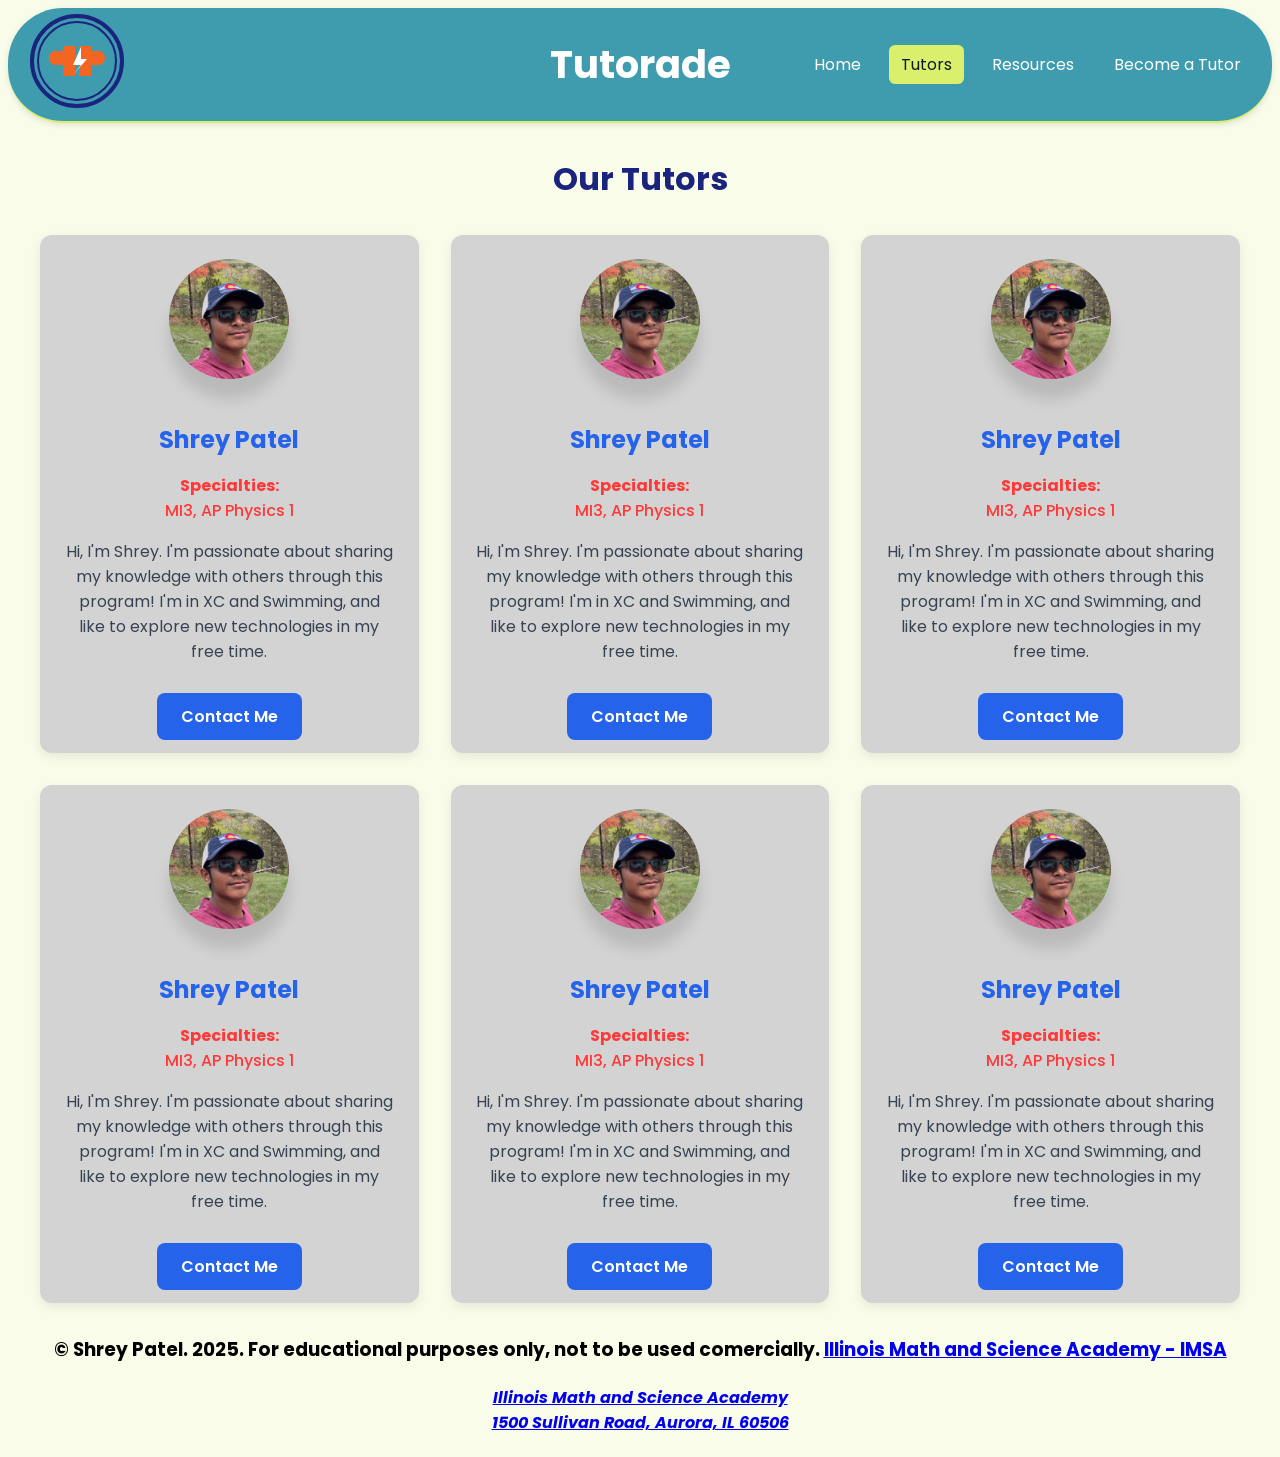
==== tutors.html @ 5a41d822 "Add files via upload" ====
<!-- 
 tutors.html
 Shrey Patel - 128185
 Date: 9/24/2025
 Tutors Page
  -->

<!DOCTYPE html>
<html lang="en">
  <head>
    <meta charset="UTF-8" />
    <meta name="viewport" content="width=device-width, initial-scale=1.0" />
    <title>Tutorade</title>

    <!-- Favicon -->
    <link rel="icon" href="favicon.png" />
    <!-- Image generated by Google Gemini AI with the prompt: "create a simple, iconic, wordless favicon for a tutoring service called Tutorade. -->

    <!-- Google Fonts - Poppins -->
    <link rel="preconnect" href="https://fonts.googleapis.com" />
    <link rel="preconnect" href="https://fonts.gstatic.com" crossorigin />
    <link
      href="https://fonts.googleapis.com/css2?family=Poppins:ital,wght@0,100;0,200;0,300;0,400;0,500;0,600;0,700;0,800;0,900;1,100;1,200;1,300;1,400;1,500;1,600;1,700;1,800;1,900&display=swap"
      rel="stylesheet"
    />

    <!-- Stylesheet -->
    <link rel="stylesheet" href="styles.css" />
  </head>
  <body>
    <!-- Header and Navbar -->
    <header class="header">
      <div class="header-container">
        <a href="index.html">
          <!-- Logo SVG generated by Google Gemini -->
          <svg
            width="100"
            height="100"
            viewBox="0 0 100 100"
            fill="none"
            xmlns="http://www.w3.org/2000/svg"
          >
            <circle cx="50" cy="50" r="45" stroke="#1A237E" stroke-width="4" />
            <circle cx="50" cy="50" r="39" stroke="#1A237E" stroke-width="2" />

            <path
              d="M28 40 C25 40 22 43 22 47 C22 51 25 54 28 54 L36 54 L36 65 L48 65 L48 35 L36 35 L36 40 Z"
              fill="#F26522"
            />
            <path
              d="M72 40 C75 40 78 43 78 47 C78 51 75 54 72 54 L64 54 L64 65 L52 65 L52 35 L64 35 L64 40 Z"
              fill="#F26522"
            />

            <path
              d="M54 36 L46 54 L54 54 L46 64 L60 48 L54 48 Z"
              fill="white"
            />
          </svg>
        </a>

        <div class="header-title"><h1>Tutorade</h1></div>
        <nav class="navbar">
          <ul>
            <li class=""><a href="index.html">Home</a></li>
            <li><a class="current" href="tutors.html">Tutors</a></li>
            <li><a href="resources.html">Resources</a></li>
            <li><a href="become-tutor.html">Become a Tutor</a></li>
          </ul>
        </nav>
      </div>
    </header>
    <!-- Main tutor cards section -->
    <main class="tutors-page">
      <!-- title -->
      <h1 class="tutors-title">Our Tutors</h1>
      <!-- grid layout for cards -->
      <section class="tutor-grid">
        <!-- individual tutor cards -->
        <div class="tutor-card">
          <!-- image -->
          <img src="demopic.jpeg" alt="Tutor Picture" />
          <h2>Shrey Patel</h2>
          <!-- subjects -->
          <p class="tutor-subjects">
            <strong>Specialties:</strong><br />
            MI3, AP Physics 1
          </p>
          <!-- info -->
          <p class="tutor-info">
            Hi, I'm Shrey. I'm passionate about sharing my knowledge with others
            through this program! I'm in XC and Swimming, and like to explore
            new technologies in my free time.
          </p>
          <!-- contact -->
          <a href="mailto:spatel7@imsa.edu" class="btn">Contact Me</a>
        </div>
        <!-- individual tutor cards -->
        <div class="tutor-card">
          <img src="demopic.jpeg" alt="Tutor Picture" />
          <h2>Shrey Patel</h2>
          <p class="tutor-subjects">
            <strong>Specialties:</strong><br />
            MI3, AP Physics 1
          </p>
          <p class="tutor-info">
            Hi, I'm Shrey. I'm passionate about sharing my knowledge with others
            through this program! I'm in XC and Swimming, and like to explore
            new technologies in my free time.
          </p>
          <a href="mailto:spatel7@imsa.edu" class="btn">Contact Me</a>
        </div>
        <div class="tutor-card">
          <img src="demopic.jpeg" alt="Tutor Picture" />
          <h2>Shrey Patel</h2>
          <p class="tutor-subjects">
            <strong>Specialties:</strong><br />
            MI3, AP Physics 1
          </p>
          <p class="tutor-info">
            Hi, I'm Shrey. I'm passionate about sharing my knowledge with others
            through this program! I'm in XC and Swimming, and like to explore
            new technologies in my free time.
          </p>
          <a href="mailto:spatel7@imsa.edu" class="btn">Contact Me</a>
        </div>
        <div class="tutor-card">
          <img src="demopic.jpeg" alt="Tutor Picture" />
          <h2>Shrey Patel</h2>
          <p class="tutor-subjects">
            <strong>Specialties:</strong><br />
            MI3, AP Physics 1
          </p>
          <p class="tutor-info">
            Hi, I'm Shrey. I'm passionate about sharing my knowledge with others
            through this program! I'm in XC and Swimming, and like to explore
            new technologies in my free time.
          </p>
          <a href="mailto:spatel7@imsa.edu" class="btn">Contact Me</a>
        </div>
        <div class="tutor-card">
          <img src="demopic.jpeg" alt="Tutor Picture" />
          <h2>Shrey Patel</h2>
          <p class="tutor-subjects">
            <strong>Specialties:</strong><br />
            MI3, AP Physics 1
          </p>
          <p class="tutor-info">
            Hi, I'm Shrey. I'm passionate about sharing my knowledge with others
            through this program! I'm in XC and Swimming, and like to explore
            new technologies in my free time.
          </p>
          <a href="mailto:spatel7@imsa.edu" class="btn">Contact Me</a>
        </div>
        <div class="tutor-card">
          <img src="demopic.jpeg" alt="Tutor Picture" />
          <h2>Shrey Patel</h2>
          <p class="tutor-subjects">
            <strong>Specialties:</strong><br />
            MI3, AP Physics 1
          </p>
          <p class="tutor-info">
            Hi, I'm Shrey. I'm passionate about sharing my knowledge with others
            through this program! I'm in XC and Swimming, and like to explore
            new technologies in my free time.
          </p>
          <!-- mailto - sends to mailing app -->
          <a href="mailto:spatel7@imsa.edu" class="btn">Contact Me</a>
        </div>
      </section>
    </main>
    <!-- footer contains all the personal information -->
    <footer>
      <h3>
        &copy; Shrey Patel. 2025. For educational purposes only, not to be used
        comercially.
        <!-- noopener noreferrer - for security because link is being opened in a new tab from target _blank -->
        <a
          href="https://www.imsa.edu"
          rel="noopener noreferrer"
          target="_blank"
        >
          Illinois Math and Science Academy - IMSA</a
        >
      </h3>
      <address>
        <h4>
          <!-- noopener noreferrer - for security because link is being opened in a new tab from target _blank -->
          <a
            target="_blank"
            rel="noopener noreferrer"
            href="https://www.google.com/maps/search/?api=1&query=Illinois Math and Science Academy, 1500 Sullivan Road, Aurora, IL 60506"
            >Illinois Math and Science Academy<br />
            1500 Sullivan Road, Aurora, IL 60506
          </a>
        </h4>
      </address>
    </footer>
  </body>
</html>
---- styles.css ----
html {
  /* rem - 16 * rem amount - makes dynamic sizing webpages and distances */
  font-size: 16px;
  font-family: "Poppins", Calibri, sans-serif;
}

body {
  background-color: #daf06d27;
}

.header {
  background-color: #3f9caf;
  /* makes the header stay when the page is scrolled down */
  position: sticky;
  top: 5px; /* adds space when the page is scrolled down and the header stays sticky */
  color: white;
  border-bottom: 2px solid #daf06d;
  box-shadow: 0 2px 6px rgba(0, 0, 0, 0.1);
  border-radius: 55px;
  padding: 0.15rem 0.6rem;
}

.header-container {
  display: grid;
  /* 2 fractional grids and one flexible middle for the heading */
  grid-template-columns: 1fr auto 1fr;
  align-items: center;
  margin: auto 0.6rem;
}

.header-title {
  text-align: center;
  font-size: 1.2rem;
  font-weight: 700;
  color: white;
}

.logo {
  display: flex;
  align-items: center;
  /* adds space */
  gap: 0.5rem;
}

.navbar {
  /* pushes to end of flexbox */
  justify-self: end;
}

.navbar ul {
  display: flex;
  /* adds space */
  gap: 1rem;
  list-style: none;
}

.navbar a {
  color: white;
  padding: 0.5rem 0.75rem;
  border-radius: 6px;
  transition: 0.2s;
  text-decoration: none;
}

.navbar a:hover,
a.current {
  /* hover accent */
  background-color: #daf06d;
  color: #0f172a;
}

.hero {
  display: grid;
  /* 1fr - 1 fraction of the available space, there are 2, so 2 equal fractions of the space are the columns */
  grid-template-columns: 1fr 1fr;
  align-items: center;
  /* adds space between grid rows and columns */
  gap: 2rem;
  padding: 2rem 1rem;
  background: #f9fafb;
}

.hero-content h1 {
  font-size: 2rem;
  color: #0f172a;
}

.hero-content p {
  color: #475569;
  font-size: 1.1rem;
  margin-top: 0.5rem;
}

.hero-image img {
  width: 100%;
  border-radius: 10px;
  box-shadow: 0 4px 10px rgba(0, 0, 0, 0.1);
}

.mission {
  display: grid;
  /* 1fr - 1 fraction of the available space, there are 2, so 2 equal fractions of the space are the columns */
  grid-template-columns: 1fr 1fr;
  /* adds space between grid rows and columns */
  gap: 2rem;
  margin: 2rem auto;
  max-width: 1100px;
  padding: 0 1rem;
}

.mission-card {
  background: white;
  padding: 1.5rem;
  border-radius: 10px;
  box-shadow: 0 4px 12px rgba(0, 0, 0, 0.08);
}

/* Element Positioning */
.card1 {
  /* 1|   2|   3| */
  grid-column: 1 / 2;
  grid-row: 1;
}

.card2 {
  grid-column: 2 / 3;
  grid-row: 2;
}

.mission-image {
  grid-column: 1 / 2; /* under card1, left side */
  grid-row: 2;
}

.mission-image img {
  width: 100%;
  border-radius: 10px;
  box-shadow: 0 4px 12px rgba(0, 0, 0, 0.08);
}

.learn-more-btn {
  grid-column: 2 / 3;
  grid-row: 1;
  display: flex;
  align-items: center;
  justify-content: center;
}

.btn {
  /* standard button styling used across webpages */
  background: #2563eb;
  color: white;
  padding: 0.75rem 1.5rem;
  /* bolder font size */
  font-weight: 600;
  border-radius: 8px;
  text-decoration: none;
  transition: 0.2s;
}

.btn:hover {
  background: #daf06d;
  color: #0f172a;
}

.mission-card h2 {
  margin-bottom: 0.5rem;
  color: #2563eb;
}

.mission-card p {
  color: #475569;
}

.opportunities {
  display: grid;
  grid-template-columns: 1fr 1fr;
  gap: 2rem;
  margin: 2rem auto;
  max-width: 1100px;
  padding: 0 1rem;
}

.opportunities-header {
  grid-row: 1;
  /* spans 2 css grid columns */
  grid-column: span 2;
  text-align: center;
}

.opportunities-card {
  background: white;
  padding: 1.5rem;
  border-radius: 10px;
  box-shadow: 0 4px 12px rgba(0, 0, 0, 0.08);
}

.opportunities-card h2 {
  margin-bottom: 0.5rem;
  color: #2563eb;
}

.opportunities-card li {
  color: #475569;
}

hr {
  background-color: #475569;
  /* dynamic width */
  width: 30%;
  border-radius: 5px;
  /* 0px horizontal offset, 2px vertical offset, 4px blur radius, 20% opacity for black */
  box-shadow: 0 2px 4px rgb(0, 0, 0, 0.2);
}

footer {
  text-align: center;
  /* creates the footer 0px from the bottom and 0 from the left,
                 and stretching 100% the width of the screen */
  /* bottom: 0;
  left: 0; */
  width: 100%;
}

.tutors-page {
  max-width: 1200px;
  margin: 2rem auto;
  padding: 0 1rem;
}

.tutors-title {
  text-align: center;
  font-size: 2rem;
  margin-bottom: 2rem;
  color: #1a237e;
}

.tutor-grid {
  display: grid;
  /* 3 = fractional columns */
  grid-template-columns: 1fr 1fr 1fr;
  /* adds space */
  gap: 2rem;
}

.tutor-card {
  background-color: #d3d3d3;
  /* rounded */
  border-radius: 12px;
  box-shadow: 0 4px 12px rgba(0, 0, 0, 0.08);
  padding: 1.5rem;
  text-align: center;
}

.tutor-card img {
  width: 120px;
  height: 120px;
  /* preserves aspect ratio, and fills the container */
  object-fit: cover;
  border-radius: 50%;
  margin-bottom: 1rem;
  box-shadow: 0 20px 15px rgba(0, 0, 0, 0.12);
}

.tutor-card h2 {
  font-size: 1.5rem;
  margin-bottom: 0.5rem;
  color: #2563eb;
}

.tutor-subjects {
  font-weight: 500;
  margin-bottom: 0.5rem;
  color: #ff3838;
}

.tutor-info {
  margin-bottom: 0.5rem;
  color: #374353;
  margin-bottom: 2.5rem;
}
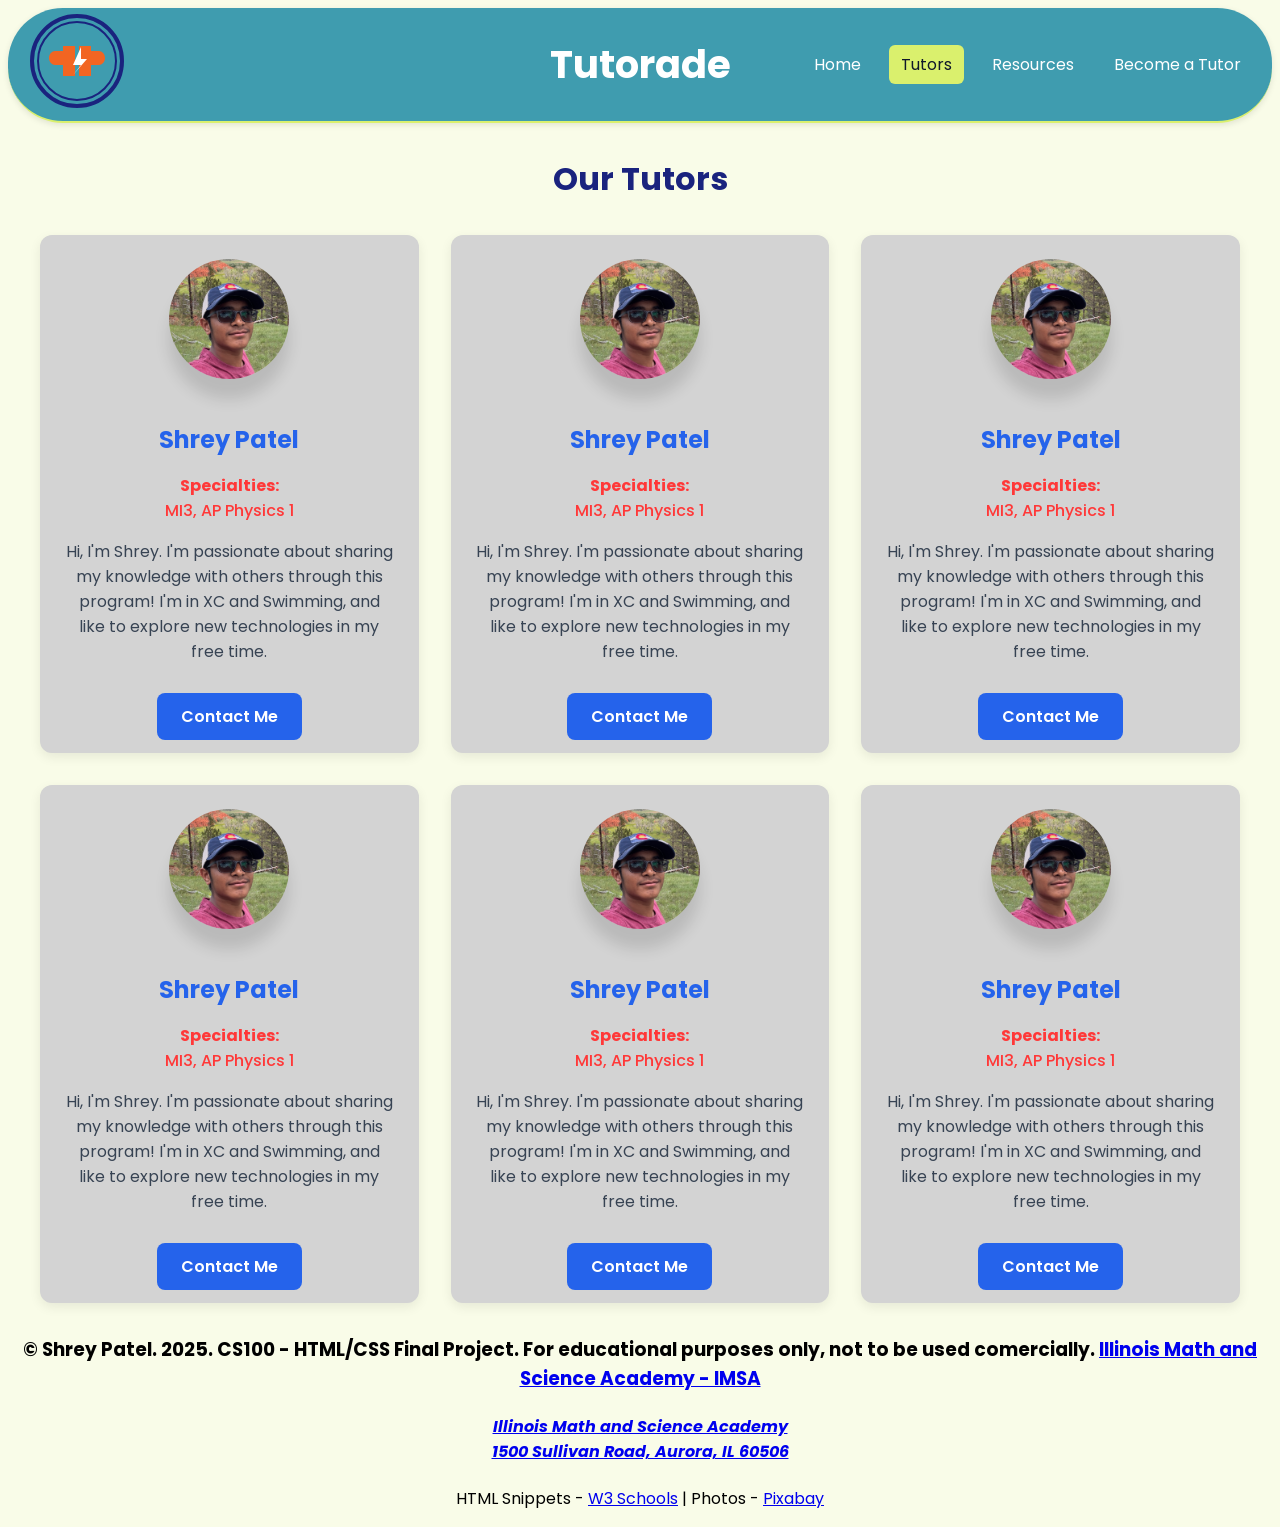
==== commit 213e9d1c: "Add files via upload" ====
--- a/tutors.html
+++ b/tutors.html
@@ -73,9 +73,9 @@
     <!-- Main tutor cards section -->
     <main class="tutors-page">
       <!-- title -->
-      <h1 class="tutors-title">Our Tutors</h1>
+      <h1 class="page-title">Our Tutors</h1>
       <!-- grid layout for cards -->
-      <section class="tutor-grid">
+      <section class="card-grid">
         <!-- individual tutor cards -->
         <div class="tutor-card">
           <!-- image -->
@@ -110,48 +110,52 @@
           </p>
           <a href="mailto:spatel7@imsa.edu" class="btn">Contact Me</a>
         </div>
-        <div class="tutor-card">
-          <img src="demopic.jpeg" alt="Tutor Picture" />
-          <h2>Shrey Patel</h2>
-          <p class="tutor-subjects">
-            <strong>Specialties:</strong><br />
-            MI3, AP Physics 1
-          </p>
-          <p class="tutor-info">
-            Hi, I'm Shrey. I'm passionate about sharing my knowledge with others
-            through this program! I'm in XC and Swimming, and like to explore
-            new technologies in my free time.
-          </p>
-          <a href="mailto:spatel7@imsa.edu" class="btn">Contact Me</a>
-        </div>
-        <div class="tutor-card">
-          <img src="demopic.jpeg" alt="Tutor Picture" />
-          <h2>Shrey Patel</h2>
-          <p class="tutor-subjects">
-            <strong>Specialties:</strong><br />
-            MI3, AP Physics 1
-          </p>
-          <p class="tutor-info">
-            Hi, I'm Shrey. I'm passionate about sharing my knowledge with others
-            through this program! I'm in XC and Swimming, and like to explore
-            new technologies in my free time.
-          </p>
-          <a href="mailto:spatel7@imsa.edu" class="btn">Contact Me</a>
-        </div>
-        <div class="tutor-card">
-          <img src="demopic.jpeg" alt="Tutor Picture" />
-          <h2>Shrey Patel</h2>
-          <p class="tutor-subjects">
-            <strong>Specialties:</strong><br />
-            MI3, AP Physics 1
-          </p>
-          <p class="tutor-info">
-            Hi, I'm Shrey. I'm passionate about sharing my knowledge with others
-            through this program! I'm in XC and Swimming, and like to explore
-            new technologies in my free time.
-          </p>
-          <a href="mailto:spatel7@imsa.edu" class="btn">Contact Me</a>
-        </div>
+        <!-- individual tutor cards -->
+        <div class="tutor-card">
+          <img src="demopic.jpeg" alt="Tutor Picture" />
+          <h2>Shrey Patel</h2>
+          <p class="tutor-subjects">
+            <strong>Specialties:</strong><br />
+            MI3, AP Physics 1
+          </p>
+          <p class="tutor-info">
+            Hi, I'm Shrey. I'm passionate about sharing my knowledge with others
+            through this program! I'm in XC and Swimming, and like to explore
+            new technologies in my free time.
+          </p>
+          <a href="mailto:spatel7@imsa.edu" class="btn">Contact Me</a>
+        </div>
+        <!-- individual tutor cards -->
+        <div class="tutor-card">
+          <img src="demopic.jpeg" alt="Tutor Picture" />
+          <h2>Shrey Patel</h2>
+          <p class="tutor-subjects">
+            <strong>Specialties:</strong><br />
+            MI3, AP Physics 1
+          </p>
+          <p class="tutor-info">
+            Hi, I'm Shrey. I'm passionate about sharing my knowledge with others
+            through this program! I'm in XC and Swimming, and like to explore
+            new technologies in my free time.
+          </p>
+          <a href="mailto:spatel7@imsa.edu" class="btn">Contact Me</a>
+        </div>
+        <!-- individual tutor cards -->
+        <div class="tutor-card">
+          <img src="demopic.jpeg" alt="Tutor Picture" />
+          <h2>Shrey Patel</h2>
+          <p class="tutor-subjects">
+            <strong>Specialties:</strong><br />
+            MI3, AP Physics 1
+          </p>
+          <p class="tutor-info">
+            Hi, I'm Shrey. I'm passionate about sharing my knowledge with others
+            through this program! I'm in XC and Swimming, and like to explore
+            new technologies in my free time.
+          </p>
+          <a href="mailto:spatel7@imsa.edu" class="btn">Contact Me</a>
+        </div>
+        <!-- individual tutor cards -->
         <div class="tutor-card">
           <img src="demopic.jpeg" alt="Tutor Picture" />
           <h2>Shrey Patel</h2>
@@ -170,10 +174,11 @@
       </section>
     </main>
     <!-- footer contains all the personal information -->
+    <!-- Footer - snippet modified from HTML/CSS Assignments -->
     <footer>
       <h3>
-        &copy; Shrey Patel. 2025. For educational purposes only, not to be used
-        comercially.
+        &copy; Shrey Patel. 2025. CS100 - HTML/CSS Final Project. For
+        educational purposes only, not to be used comercially.
         <!-- noopener noreferrer - for security because link is being opened in a new tab from target _blank -->
         <a
           href="https://www.imsa.edu"
@@ -195,6 +200,19 @@
           </a>
         </h4>
       </address>
+      <p>
+        HTML Snippets -
+        <a
+          href="https://w3schools.com"
+          target="_blank"
+          rel="noopener noreferrer"
+          >W3 Schools</a
+        >
+        | Photos -
+        <a href="https://pixabay.com" target="_blank" rel="noopener noreferrer"
+          >Pixabay</a
+        >
+      </p>
     </footer>
   </body>
 </html>
--- a/styles.css
+++ b/styles.css
@@ -18,19 +18,36 @@
   box-shadow: 0 2px 6px rgba(0, 0, 0, 0.1);
   border-radius: 55px;
   padding: 0.15rem 0.6rem;
+  /* keeps it on top of everything */
+  z-index: 100000000000000000000;
+  animation: navbar-sliding-down 1.2s ease backwards;
+}
+
+/* ALL Keyframe animations - sample code credit to W3 Schools */
+@keyframes navbar-sliding-down {
+  from {
+    opacity: 0;
+    transform: translateY(-40px);
+  }
+
+  to {
+    opacity: 1;
+    transform: translateY(0px);
+  }
 }
 
 .header-container {
+  margin: auto 0.6rem;
   display: grid;
   /* 2 fractional grids and one flexible middle for the heading */
   grid-template-columns: 1fr auto 1fr;
   align-items: center;
-  margin: auto 0.6rem;
 }
 
 .header-title {
   text-align: center;
   font-size: 1.2rem;
+  /* bold */
   font-weight: 700;
   color: white;
 }
@@ -55,10 +72,12 @@
 }
 
 .navbar a {
+  transition: 0.2s;
   color: white;
+  /* spacing */
   padding: 0.5rem 0.75rem;
   border-radius: 6px;
-  transition: 0.2s;
+
   text-decoration: none;
 }
 
@@ -69,7 +88,7 @@
   color: #0f172a;
 }
 
-.hero {
+.txt-img {
   display: grid;
   /* 1fr - 1 fraction of the available space, there are 2, so 2 equal fractions of the space are the columns */
   grid-template-columns: 1fr 1fr;
@@ -78,23 +97,37 @@
   gap: 2rem;
   padding: 2rem 1rem;
   background: #f9fafb;
-}
-
-.hero-content h1 {
+  animation: txtimg-fadein 0.7s ease-in backwards;
+}
+/* ALL Keyframe animations - sample code credit to W3 Schools */
+@keyframes txtimg-fadein {
+  from {
+    opacity: 0;
+    transform: translateY(-20px);
+  }
+
+  to {
+    opacity: 1;
+    transform: translateY(0px);
+  }
+}
+
+.txt-img-content h1 {
   font-size: 2rem;
   color: #0f172a;
 }
 
-.hero-content p {
+.txt-img-content p {
   color: #475569;
   font-size: 1.1rem;
   margin-top: 0.5rem;
 }
 
-.hero-image img {
+.txt-img-image img {
   width: 100%;
   border-radius: 10px;
   box-shadow: 0 4px 10px rgba(0, 0, 0, 0.1);
+  object-fit: cover;
 }
 
 .mission {
@@ -106,6 +139,19 @@
   margin: 2rem auto;
   max-width: 1100px;
   padding: 0 1rem;
+  animation: mission-fadein 0.7s ease-in backwards;
+}
+/* ALL Keyframe animations - sample code template credit to W3 Schools */
+@keyframes mission-fadein {
+  from {
+    opacity: 0;
+    transform: translateY(-20px);
+  }
+
+  to {
+    opacity: 1;
+    transform: translateY(0px);
+  }
 }
 
 .mission-card {
@@ -136,6 +182,8 @@
   width: 100%;
   border-radius: 10px;
   box-shadow: 0 4px 12px rgba(0, 0, 0, 0.08);
+  /* maintains aspect ratio and covers the entire container */
+  object-fit: cover;
 }
 
 .learn-more-btn {
@@ -147,6 +195,8 @@
 }
 
 .btn {
+  text-decoration: none;
+  border: none;
   /* standard button styling used across webpages */
   background: #2563eb;
   color: white;
@@ -154,7 +204,7 @@
   /* bolder font size */
   font-weight: 600;
   border-radius: 8px;
-  text-decoration: none;
+
   transition: 0.2s;
 }
 
@@ -228,14 +278,14 @@
   padding: 0 1rem;
 }
 
-.tutors-title {
+.page-title {
   text-align: center;
   font-size: 2rem;
   margin-bottom: 2rem;
   color: #1a237e;
 }
 
-.tutor-grid {
+.card-grid {
   display: grid;
   /* 3 = fractional columns */
   grid-template-columns: 1fr 1fr 1fr;
@@ -244,12 +294,19 @@
 }
 
 .tutor-card {
+  padding: 1.5rem;
+  text-align: center;
   background-color: #d3d3d3;
   /* rounded */
   border-radius: 12px;
   box-shadow: 0 4px 12px rgba(0, 0, 0, 0.08);
-  padding: 1.5rem;
-  text-align: center;
+
+  transition: all 0.5s ease-in-out;
+}
+
+.tutor-card:hover {
+  transform: scale(1.15);
+  box-shadow: 0 0 10px rgba(136, 255, 0, 0.3);
 }
 
 .tutor-card img {
@@ -279,3 +336,215 @@
   color: #374353;
   margin-bottom: 2.5rem;
 }
+
+/* Resources Page */
+.resource-card {
+  background-color: #d3d3d3;
+  /* rounded */
+  border-radius: 12px;
+  box-shadow: 0 4px 12px rgba(0, 0, 0, 0.08);
+  padding: 1.5rem;
+  text-align: center;
+  transition: all 0.3s;
+}
+
+.resource-card:hover {
+  transform: scale(1.05);
+}
+
+.resource-card h3 {
+  font-size: 1.7rem;
+}
+
+.link-grid {
+  display: grid;
+  /* 3 fractional columns */
+  grid-template-columns: 1fr 1fr 1fr;
+  gap: 0.2rem;
+  margin-bottom: 3rem;
+}
+
+.btn-custom {
+  padding: 1rem 0.5rem;
+  font-size: 1rem;
+  display: flex;
+  align-items: center;
+  justify-content: center;
+}
+
+/* Video Carousel CSS - some used from w3 Schools */
+.video-carousel {
+  position: relative;
+  overflow: hidden;
+  margin-top: 1rem;
+  margin-bottom: 1.5rem;
+}
+
+.carousel-spool {
+  display: flex;
+  transition: transform 0.5s ease-in-out;
+}
+
+.carousel-spool iframe {
+  /* flex is 100% of the container size, 0 shrink and growth */
+  flex: 0 0 100%;
+  width: 100%;
+  height: 300px;
+  border-radius: 10px;
+}
+
+.carousel-btn {
+  position: absolute;
+
+  /* positions the carousel buttons to the middle of the video */
+  transform: translateY(-50%);
+  top: 50%;
+
+  font-size: 2rem;
+  padding: 0.5rem;
+
+  color: white;
+  border: none;
+
+  background-color: rgba(0, 0, 0, 0.5);
+}
+
+.carousel-btn.prev {
+  left: 10px;
+}
+
+.carousel-btn.next {
+  right: 10px;
+}
+
+.form-input {
+  width: 100%;
+  padding: 0.65rem 0.75rem;
+  margin: 0.65rem 0;
+  border: 1px solid #ccc;
+  border-radius: 8px;
+  font-size: 0.9rem;
+  /* adds the transition of the border color and the box shadow when clicked on */
+  transition: border 0.3, box-shadow 0.3s;
+}
+
+.form-input:focus {
+  /* adds the transition of the border color and the box shadow when clicked on */
+  border-color: #4a90e2;
+  box-shadow: 0 0 5px rgba(74, 144, 266, 0.3);
+  outline: none;
+  /* makes it larger */
+  transform: scale(1.05);
+}
+
+.form-main {
+  /* aligns items centered row and column in the flex */
+  display: flex;
+  align-items: center;
+  justify-content: center;
+  animation: form-fade-in 1s ease forwards;
+}
+
+/* ALL Keyframe animations - sample code credit to W3 Schools */
+@keyframes form-fade-in {
+  from {
+    opacity: 0;
+    transform: translateY(-20px);
+  }
+
+  to {
+    opacity: 1;
+    transform: translateY(0px);
+  }
+}
+
+.form-row {
+  width: 100%;
+
+  margin: 1rem 0;
+}
+
+.form legend {
+  font-weight: 600;
+  font-size: 1.5rem;
+}
+
+.form select {
+  width: 50%;
+  padding: 0.65rem 0.75rem;
+  margin: 0.65rem 0;
+  border: 1px solid #ccc;
+  border-radius: 8px;
+  font-size: 0.9rem;
+}
+
+/* general colorded outline  */
+.form-element {
+  padding: 0.65rem 0.75rem;
+  border-radius: 8px;
+  background-color: #3f9caf75;
+}
+
+.row-flex {
+  display: flex;
+  flex-direction: row;
+  /* adds space betweeen elements in the flex */
+  gap: 0.2rem;
+}
+
+#exp-val {
+  font-size: 1.5rem;
+  /* bold */
+  font-weight: 600;
+  background-color: #3f9caf60;
+  border-radius: 5px;
+  padding: 1rem 1.5rem;
+}
+
+.btn-success {
+  background-color: rgb(11, 168, 11);
+  color: white;
+}
+
+.btn-pop {
+  transition: all 0.5s ease-in-out;
+}
+
+.btn-pop:hover {
+  transform: scale(1.5);
+}
+
+#response-main {
+  display: flex;
+  /* element #response-main will take up 80% of the viewport vh - viewport height */
+  min-height: 80vh;
+  text-align: center;
+  /* aligns items in the center of the row and column of the main view */
+  align-items: center;
+  justify-content: center;
+  flex-direction: column;
+}
+
+#response-body {
+  /* adds animation to the response page body */
+  animation: bg-change infinite 5s ease-in-out;
+}
+
+/* ALL Keyframe animations - sample code credit to W3 Schools */
+@keyframes bg-change {
+  0% {
+    background-color: #0abab5;
+  }
+  25% {
+    background-color: #56dfcf;
+  }
+  50% {
+    background-color: #adeed9;
+  }
+  75% {
+    background-color: #56dfcf;
+  }
+  100% {
+    background-color: #0abab5;
+  }
+}
